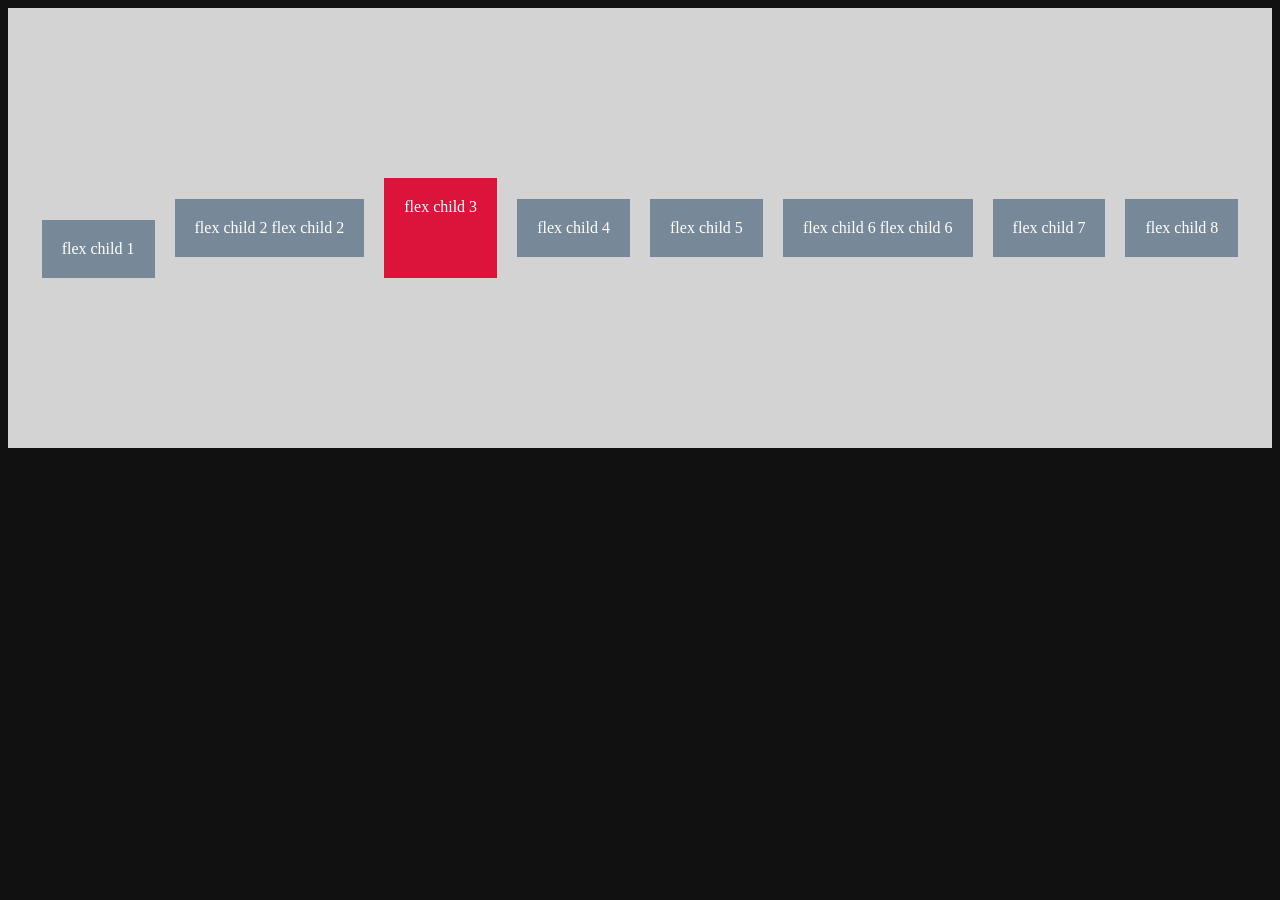
==== css_basics/flexbox/index.html @ d118f2bd "add flexbox with row direction exercises" ====
<!DOCTYPE html>
<html lang="en">
<head>
  <meta charset="UTF-8">
  <meta name="viewport" content="width=device-width, initial-scale=1.0">
  <link rel="stylesheet" href="flexbox.css">
  <title>Flexbox</title>
</head>
<body>
  <div class="flex-parent">
    <div class="flex-child">flex child 1</div>
    <div class="flex-child">flex child 2 flex child 2</div>
    <div class="flex-child">flex child 3</div>
    <div class="flex-child">flex child 4</div>

    <div class="flex-child">flex child 5</div>
    <div class="flex-child">flex child 6 flex child 6</div>
    <div class="flex-child">flex child 7</div>
    <div class="flex-child">flex child 8</div>
  </div>
</body>
</html>
---- css_basics/flexbox/flexbox.css ----
body {
  background-color: #111;
  color: #fff;
}

div {
  padding: 20px;
}

.flex-parent {
  background-color: lightgray;
  display: flex;
  gap: 20px;
  flex-wrap: wrap;
  justify-content: center;
  align-items: center;
  align-content: center;
  height: 400px;
}

.flex-child {
  background-color: lightslategray;

  &:nth-child(1) {
    align-self: end;
  }

  &:nth-child(3) {
    background-color: crimson;
    height: 60px;
  }
}
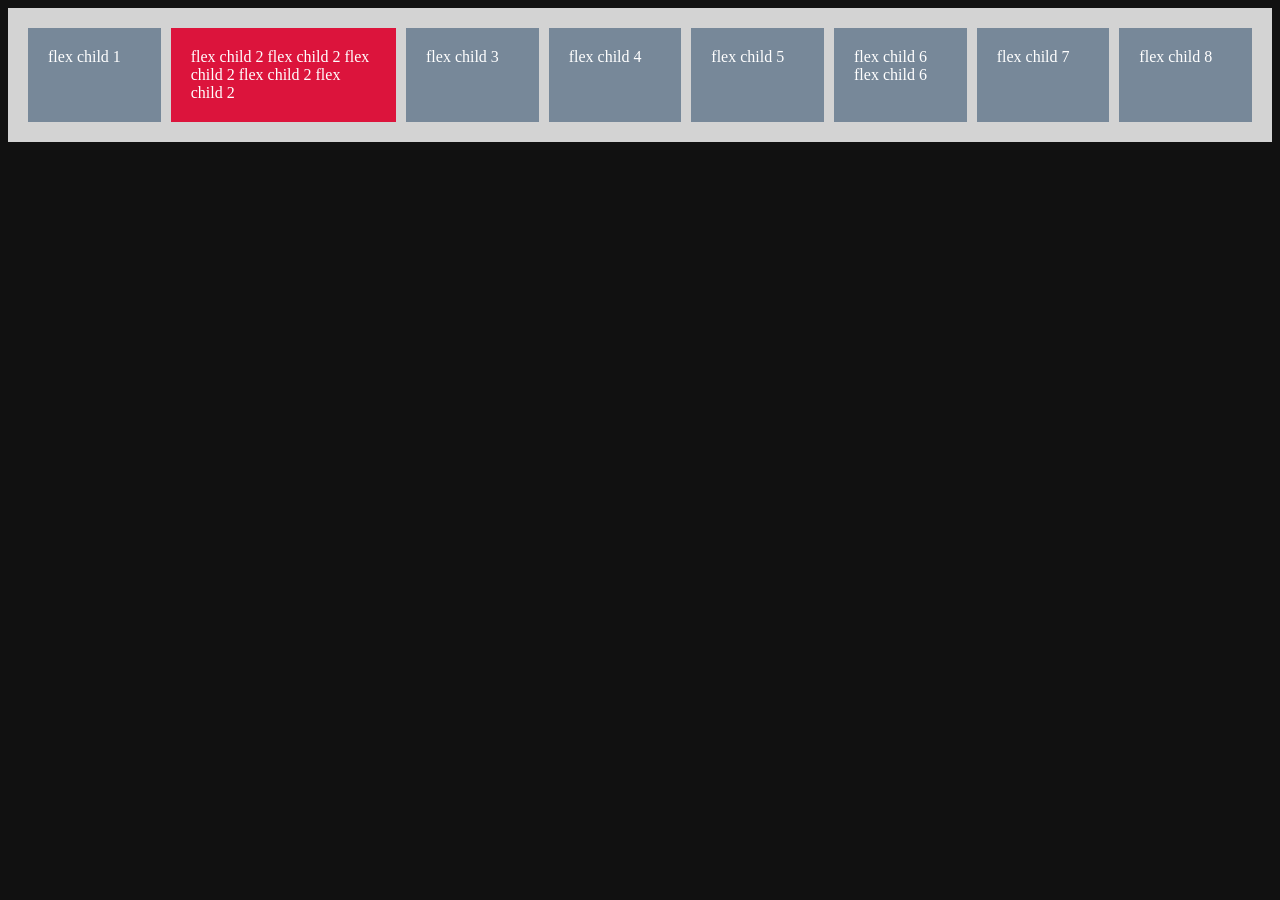
==== commit ac924b5c: "add landing page and flexbox exercises" ====
--- a/css_basics/flexbox/index.html
+++ b/css_basics/flexbox/index.html
@@ -9,10 +9,9 @@
 <body>
   <div class="flex-parent">
     <div class="flex-child">flex child 1</div>
-    <div class="flex-child">flex child 2 flex child 2</div>
+    <div class="flex-child">flex child 2 flex child 2 flex child 2 flex child 2 flex child 2</div>
     <div class="flex-child">flex child 3</div>
     <div class="flex-child">flex child 4</div>
-
     <div class="flex-child">flex child 5</div>
     <div class="flex-child">flex child 6 flex child 6</div>
     <div class="flex-child">flex child 7</div>
--- a/css_basics/flexbox/flexbox.css
+++ b/css_basics/flexbox/flexbox.css
@@ -10,23 +10,16 @@
 .flex-parent {
   background-color: lightgray;
   display: flex;
-  gap: 20px;
+  gap: 20px 10px;
   flex-wrap: wrap;
-  justify-content: center;
-  align-items: center;
-  align-content: center;
-  height: 400px;
 }
 
 .flex-child {
   background-color: lightslategray;
+  flex: 1;
 
-  &:nth-child(1) {
-    align-self: end;
-  }
-
-  &:nth-child(3) {
+  &:nth-child(2) {
     background-color: crimson;
-    height: 60px;
+    flex: 2;
   }
 }
